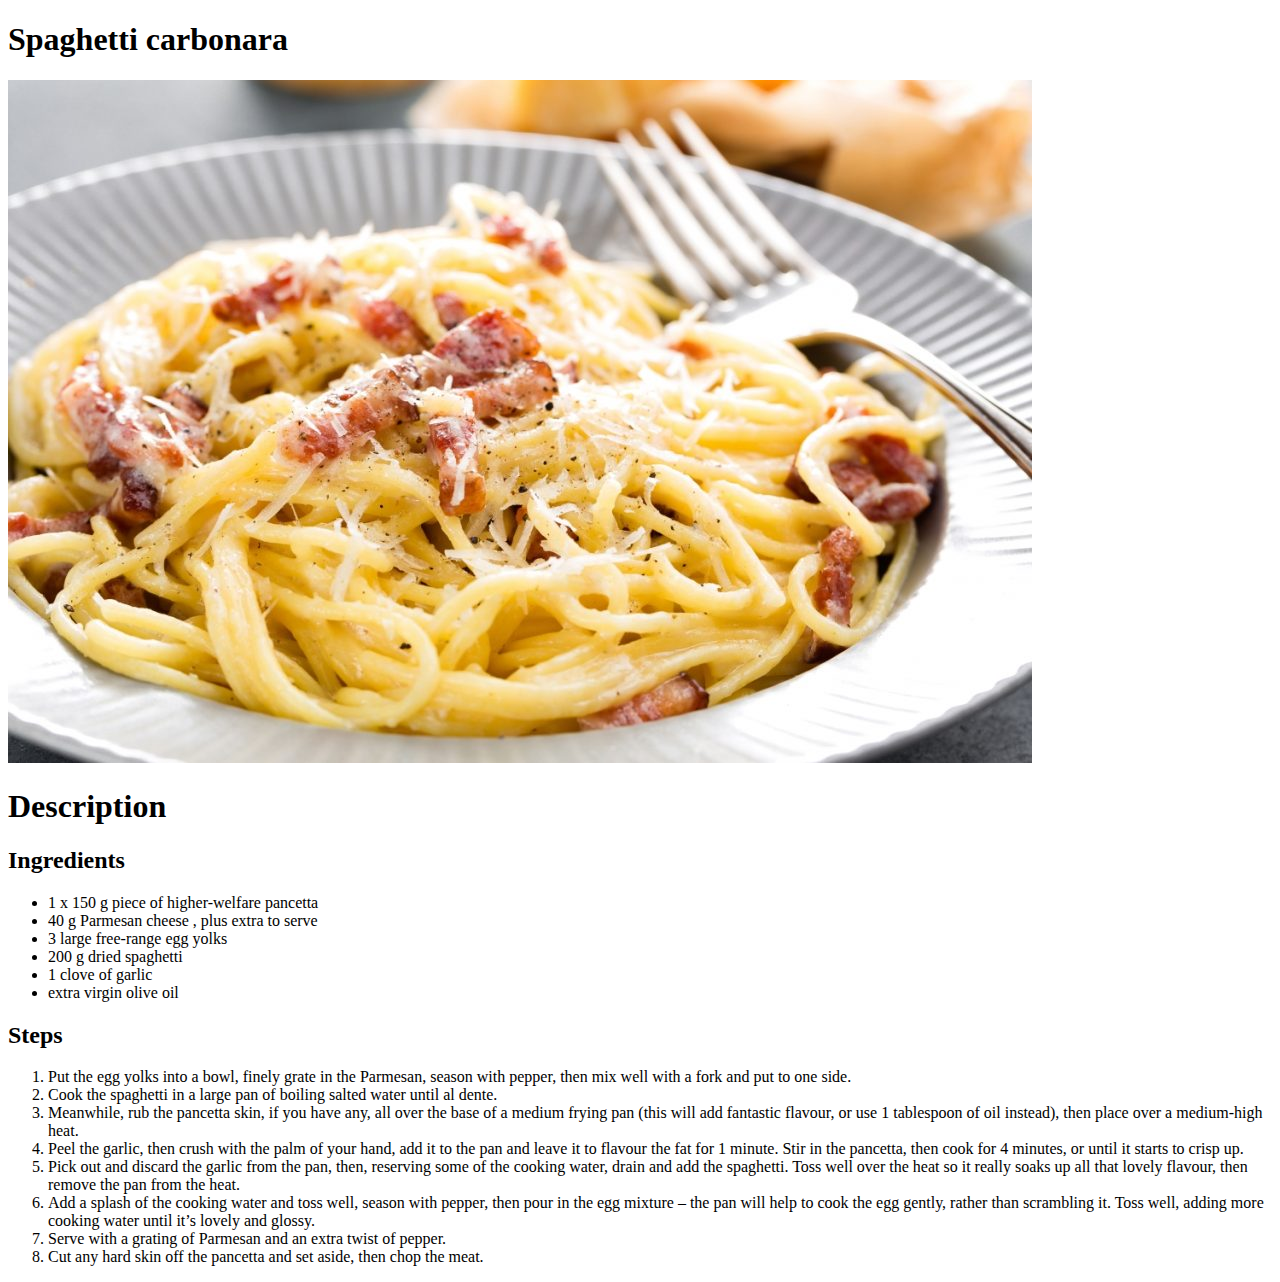
==== recipes/carbonara.html @ ebfbc90a "Add home page and other three recipe pages" ====
<!DOCTYPE html>
<html lang="en">
<head>
    <meta charset="UTF-8">
    <meta http-equiv="X-UA-Compatible" content="IE=edge">
    <meta name="viewport" content="width=device-width, initial-scale=1.0">
    <title>Spaghetti carbonara</title>
</head>
<body>
    <h1>Spaghetti carbonara</h1>
    
    <img src="../images/carbonara.jpg" alt="spaghetti">
    <h1>Description</h1>
    <h2>Ingredients</h2>
    <ul>
        <li> 1 x 150 g piece of higher-welfare pancetta</li>
        <li> 40 g Parmesan cheese , plus extra to serve</li>
        <li> 3 large free-range egg yolks</li> 
        <li> 200 g dried spaghetti</li>
        <li> 1 clove of garlic</li>
        <li> extra virgin olive oil</li>
    </ul>
    <h2>Steps</h2>
    <ol>
        <li>Put the egg yolks into a bowl, finely grate in the Parmesan, season with pepper, then mix well with a fork and put to one side.</li>
        <li>Cook the spaghetti in a large pan of boiling salted water until al dente.</li>
        <li>Meanwhile, rub the pancetta skin, if you have any, all over the base of a medium frying pan (this will add fantastic flavour, or use 1 tablespoon of oil instead), then place over a medium-high heat.</li>
        <li>Peel the garlic, then crush with the palm of your hand, add it to the pan and leave it to flavour the fat for 1 minute. Stir in the pancetta, then cook for 4 minutes, or until it starts to crisp up.</li>
        <li>Pick out and discard the garlic from the pan, then, reserving some of the cooking water, drain and add the spaghetti. Toss well over the heat so it really soaks up all that lovely flavour, then remove the pan from the heat.</li>
        <li>Add a splash of the cooking water and toss well, season with pepper, then pour in the egg mixture – the pan will help to cook the egg gently, rather than scrambling it. Toss well, adding more cooking water until it’s lovely and glossy.</li>
        <li>Serve with a grating of Parmesan and an extra twist of pepper.</li>
        <li>Cut any hard skin off the pancetta and set aside, then chop the meat.</li>
    </ol>
    
</body>
</html>
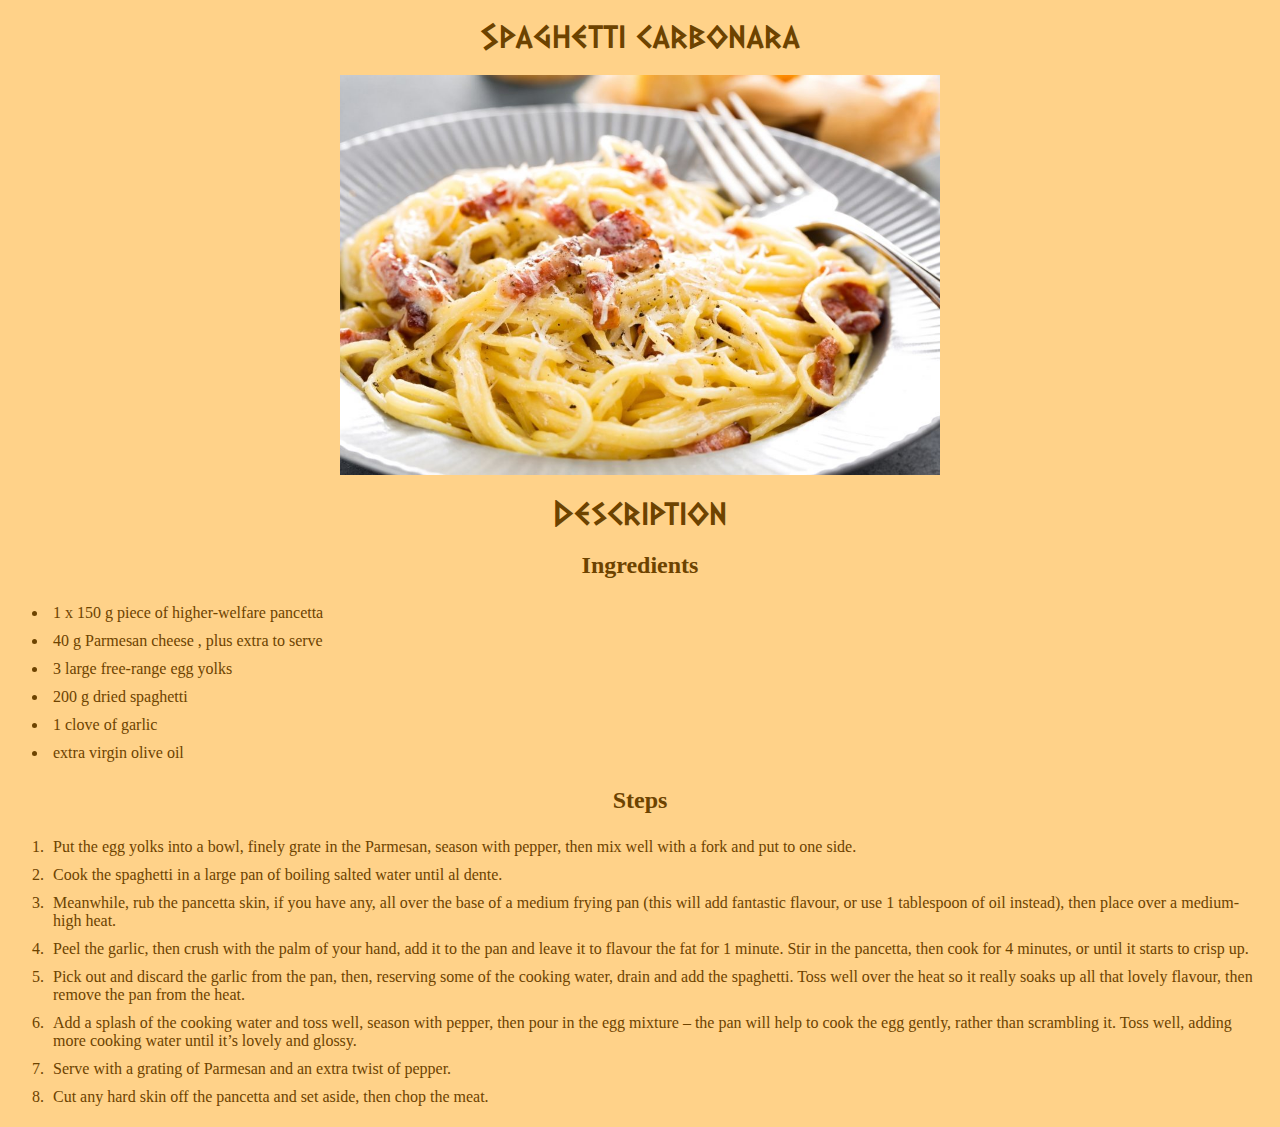
==== commit 7210ba64: "Add CSS style to the page" ====
--- a/recipes/carbonara.html
+++ b/recipes/carbonara.html
@@ -4,12 +4,13 @@
     <meta charset="UTF-8">
     <meta http-equiv="X-UA-Compatible" content="IE=edge">
     <meta name="viewport" content="width=device-width, initial-scale=1.0">
+    <link rel="stylesheet" href="../style.css">
     <title>Spaghetti carbonara</title>
 </head>
 <body>
     <h1>Spaghetti carbonara</h1>
     
-    <img src="../images/carbonara.jpg" alt="spaghetti">
+    <img src="../images/carbonara.jpg" alt="spaghetti" class="menu-img">
     <h1>Description</h1>
     <h2>Ingredients</h2>
     <ul>
--- a/style.css
+++ b/style.css
@@ -0,0 +1,39 @@
+@font-face {
+    font-family: "Greek-Font";
+    src: url("./dalek_pinpoint/DalekPinpointBold.ttf");
+}
+*{
+    background-color: #FFD289;
+    color: #6d4300;
+    font-family: Greek-Font;
+    text-align: center;
+
+}
+#odin{
+    width: auto;
+    height: 200px;
+
+}
+strong,li{
+    text-align: left;
+    font-family: 'Times New Roman', Times, serif;
+    padding: 5px;
+}
+div a{
+    font-family: 'Times New Roman', Times, serif;
+    text-decoration: none;
+    display: list-item;
+    padding: 10px;
+}
+
+.menu-img{
+    width: auto;
+    height: 400px;
+}
+h2, h3{
+    font-family: 'Times New Roman', Times, serif;
+}
+h3{
+    text-align: left;
+    padding-left: 30px;
+}